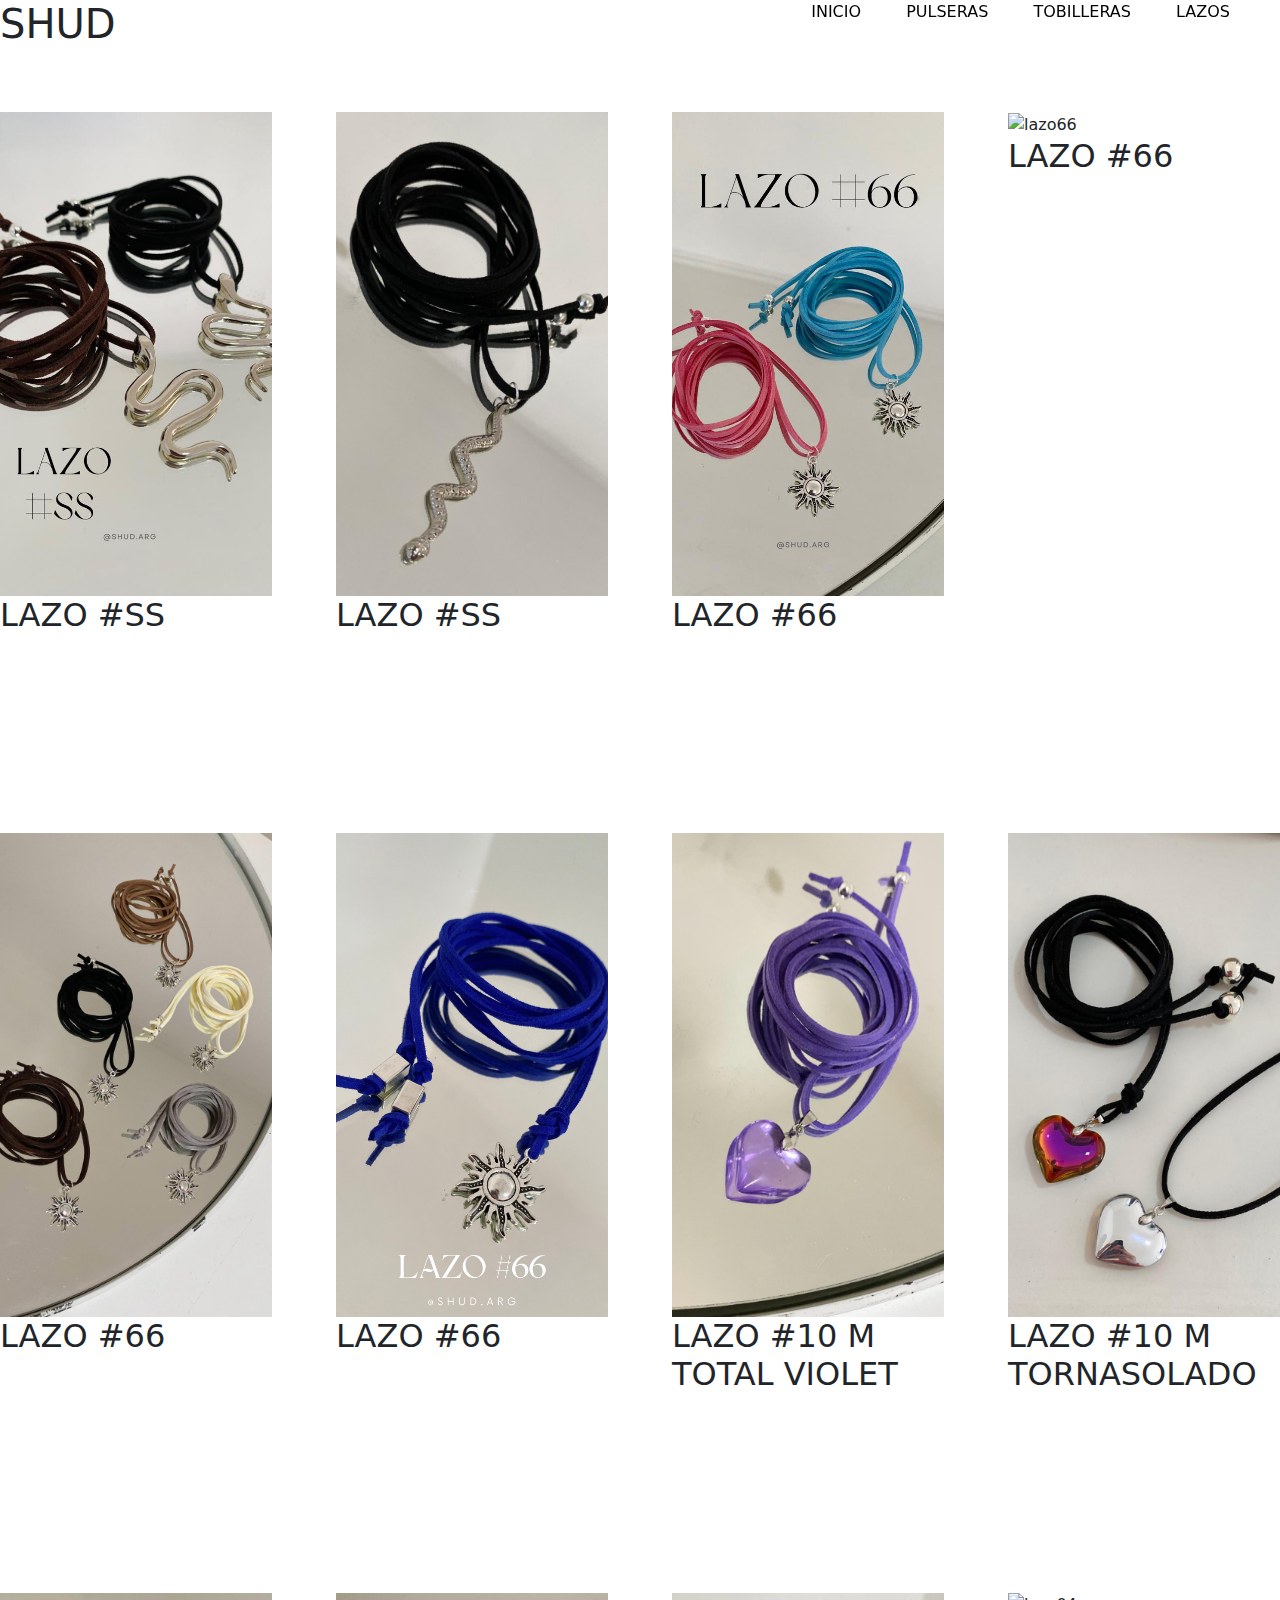
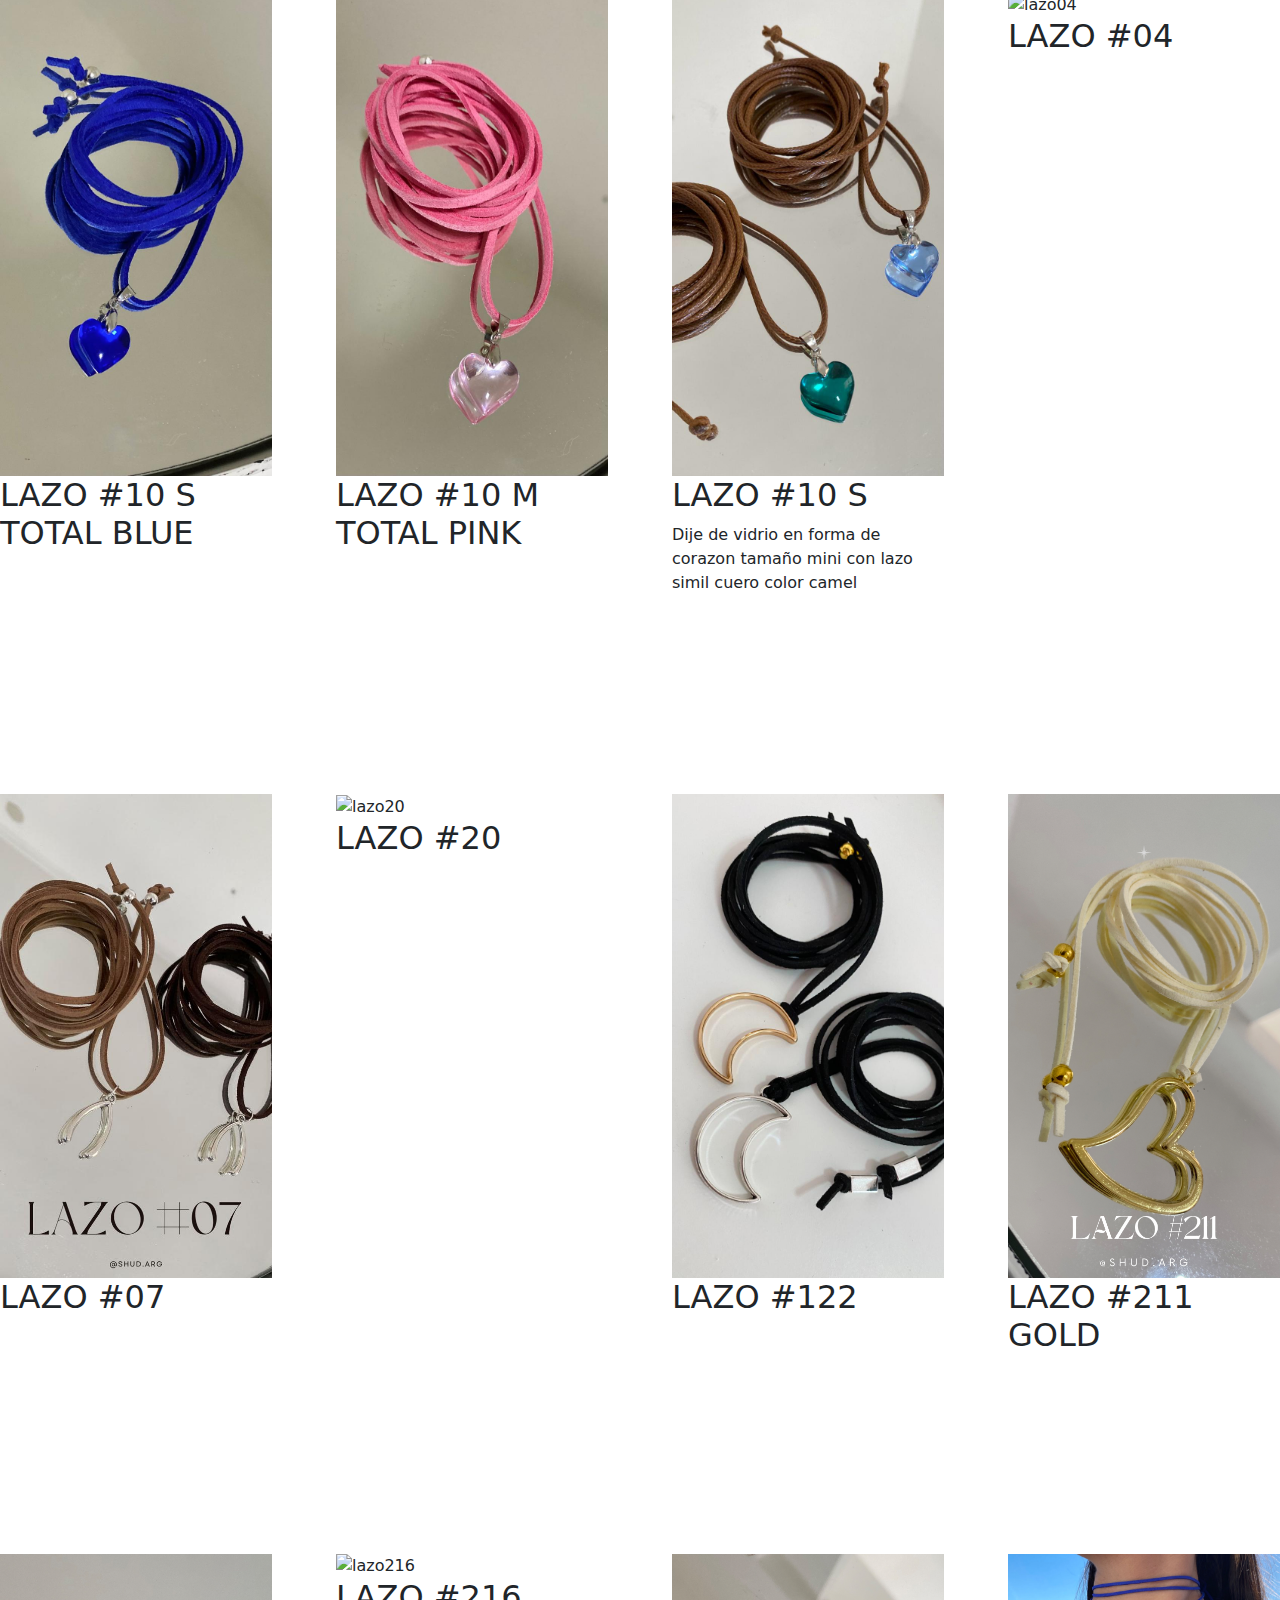
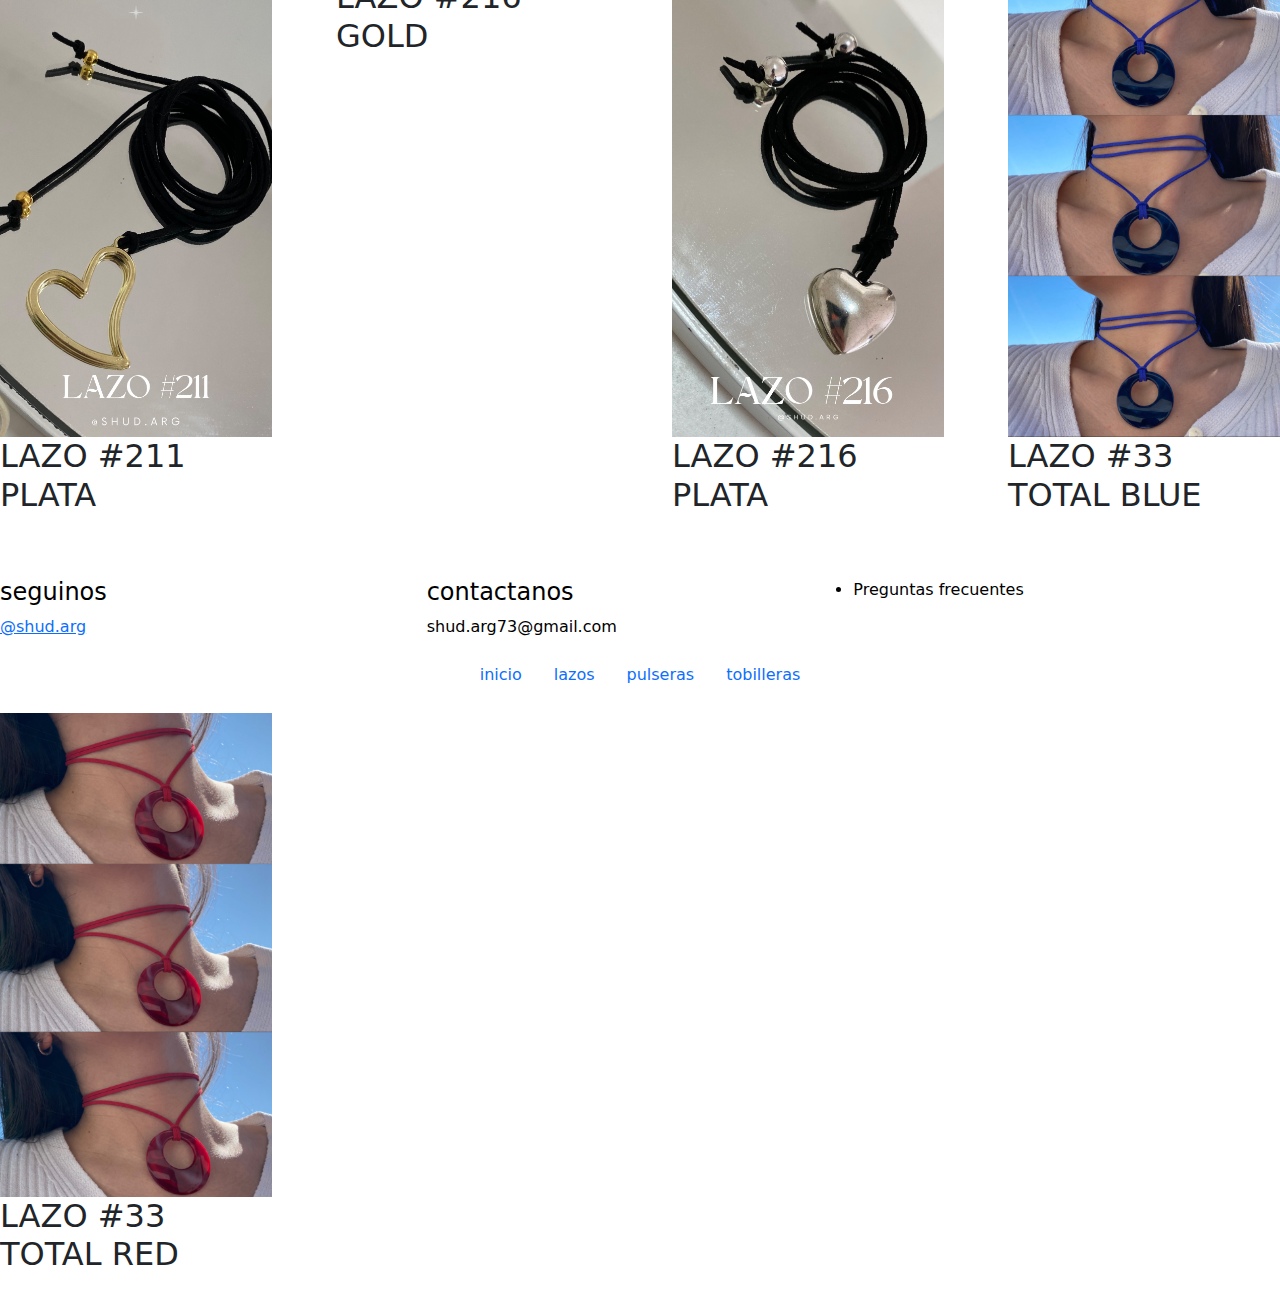
==== paginas/lazos.html @ 71af18a3 "entregable3" ====
<!DOCTYPE html>
<html lang="en">
<head>
    <meta charset="UTF-8">
    <meta name="viewport" content="width=device-width, initial-scale=1.0">
    <!--fuentes de google-->
    <link rel="preconnect" href="https://fonts.googleapis.com">
    <link rel="preconnect" href="https://fonts.gstatic.com" crossorigin>
    <link href="https://fonts.googleapis.com/css2?family=DM+Serif+Display:ital@0;1&family=Montserrat:ital,wght@1,900&family=Playfair+Display+SC:ital,wght@0,400;0,700;0,900;1,400;1,700;1,900&family=Playfair+Display:ital,wght@0,400..900;1,400..900&family=Roboto:wght@100;300;900&display=swap" rel="stylesheet"> 
    <link rel="icon" href="../img/shud.jpeg"><!--icono al lado del titulo-->
    <link rel="stylesheet" href="../css/main.css">
     <!--vinculo con bootstrap-->
     <link href="https://cdn.jsdelivr.net/npm/bootstrap@5.3.3/dist/css/bootstrap.min.css" rel="stylesheet" integrity="sha384-QWTKZyjpPEjISv5WaRU9OFeRpok6YctnYmDr5pNlyT2bRjXh0JMhjY6hW+ALEwIH" crossorigin="anonymous">
    <title>shud.arg</title>
</head>
<body>
    <header>
        <h1>SHUD</h1>
        <nav>
            <ul>
                <li> <a href="../index.html">INICIO</a></li>
                <li> <a href="pulseras.html">PULSERAS</a></li>
                <li> <a href="tobilleras.html">TOBILLERAS</a></li>
                <li> <a href="lazos.html">LAZOS</a></li>
            </ul>
        </nav>
    </header>
<main>
<section class="general-lazos">

    <div class=lazo-uno>
        <img src="../img/lazos/lazoSS.jpg" alt="lazoSS">       
        <h2>LAZO #SS</h2>
        <p> </p>
       </div>

       <div class=lazo-dos>
        <img src="../img/lazos/lazoSSfinito.jpg" alt="lazoSS">       
        <h2>LAZO #SS</h2>
        <p> </p>
       </div>  

       <div class=lazo-tres>
        <img src="../img/lazos/lazo66rosaceleste.jpg" alt="lazo66">       
        <h2>LAZO #66</h2>
        <p> </p>
       </div>

       <div class=lazo-cuatro>
        <img src="../img/lazos/lazo66grisyrojo.png" alt="lazo66">       
        <h2>LAZO #66</h2>
        <p> </p>
       </div>

       <div class=lazo-cinco>
        <img src="../img/lazos/lazo66.jpg" alt="lazo66">       
        <h2>LAZO #66</h2>
        <p> </p>
       </div>

       <div class=lazo-seis>
        <img src="../img/lazos/lazo66azul.PNG" alt="lazo66">       
        <h2>LAZO #66</h2>
        <p> </p>
       </div>

       <div class=lazo-siete>
        <img src="../img/lazos/lazo10totalviolet.jpg" alt="lazo10">       
        <h2>LAZO #10 M TOTAL VIOLET</h2>
        <p> </p>
       </div>

       <div class=lazo-ocho>
        <img src="../img/lazos/lazo10tornasolado.jpg" alt="lazo10">       
        <h2>LAZO #10 M TORNASOLADO </h2>
        <p> </p>
       </div>

       <div class=lazo-mueve>
        <img src="../img/lazos/lazo10totalblue.jpg" alt="lazo10">       
        <h2>LAZO #10 S TOTAL BLUE </h2>
        <p> </p>
       </div>

       <div class=lazo-diez>
        <img src="../img/lazos/lazo10totalpink.jpg" alt="lazo10">       
        <h2>LAZO #10 M TOTAL PINK </h2>
        <p> </p>
       </div>

       <div class=lazo-once>
        <img src="../img/lazos/lazo10similcamel.jpg" alt="lazo10">       
        <h2>LAZO #10 S  </h2>
        <p> Dije de vidrio en forma de corazon tamaño mini con lazo simil cuero color camel</p>
       </div>

       <div class=lazo-doce>
        <img src="../img/lazos/lazo04.PNG" alt="lazo04">       
        <h2>LAZO #04</h2>
        <p> </p>
       </div>

       <div class=lazoTrece>
        <img src="../img/lazos/lazo07.jpg" alt="lazo07">       
        <h2>LAZO #07 </h2>
        <p> </p>
       </div>

       <div class=lazo-catorce>
        <img src="../img/lazos/lazo20rosa.PNG" alt="lazo20">       
        <h2>LAZO #20 </h2>
        <p> </p>
      </div>

      <div class=lazo-quince>
        <img src="../img/lazos/lazo122.jpg" alt="lazo122">       
        <h2>LAZO #122 </h2>
        <p> </p>
      </div>

      <div class=lazo-diecises>
        <img src="../img/lazos/lazo211dorado.PNG" alt="lazo211">       
        <h2>LAZO #211 GOLD </h2>
        <p> </p>
      </div>

      <div class=lazo-diecisiete>
        <img src="../img/lazos/lazo211negro.PNG" alt="lazo211">       
        <h2>LAZO #211 PLATA </h2>
        <p> </p>
      </div>

      <div class=lazo-dieciocho>
        <img src="../img/lazos/lazo216.png" alt="lazo216">       
        <h2>LAZO #216 GOLD </h2>
        <p> </p>
      </div>

      <div class=lazo-diecinueve>
        <img src="../img/lazos/lazo216plata.png" alt="lazo216">       
        <h2>LAZO #216 PLATA </h2>
        <p> </p>
      </div>

      <div class=lazo-veinte>
        <img src="../img/lazos/lazo33blue.jpg" alt="lazo33">       
        <h2>LAZO #33 TOTAL BLUE</h2>
        <p> </p>
      </div>

      <div class=lazo-veintiuno>
        <img src="../img/lazos/lazo33red.jpg" alt="lazo33">       
        <h2>LAZO #33 TOTAL RED </h2>
        <p> </p>

  </section>

</main>



  <footer>

    <section class="redes">
    <div class="insta">
        <h4> seguinos </h4>
        <a href="https://www.instagram.com/shud.arg?utm_source=ig_web_button_share_sheet&igsh=ZDNlZDc0MzIxNw==">@shud.arg</a>
    </div>
    <div class="contacto">
        <h4>contactanos</h4>
        <p>shud.arg73@gmail.com</p>
    </div>
    <div class="preguntas">
        <li> <a href="preguntas.html"> Preguntas frecuentes</a></li>
    </div>
    </section>
    
        <ul class="nav justify-content-center --bs-dark>

            <li class="nav-item">
              <a class="nav-link active" aria-current="page" href="/index.html">inicio</a>
            </li>
            <li class="nav-item">
              <a class="nav-link" href="lazos.html">lazos</a>
            </li>
            <li class="nav-item">
                <a class="nav-link" href="pulseras.html">pulseras</a>
              </li>
              <li class="nav-item">
                <a class="nav-link" href="tobilleras.html">tobilleras</a>
              </li>
         </ul>
</footer>
</body>
</html>
---- css/main.css ----
header nav {
  position: fixed;
  top: 0;
  right: 10px;
}

header nav ul {
  list-style: none;
}

header nav ul li {
  display: inline-block;
  margin-right: 40px;
}

header nav ul a {
  text-decoration: none;
  color: black;
  font-weight: 500;
}

header nav ul a:hover {
  text-decoration: underline;
}

footer .redes {
  color: black;
  display: grid;
  grid-template-columns: repeat(3, 1fr);
}
footer .redes .preguntas a {
  color: black;
  text-decoration: none;
}

main .shud {
  text-align: center;
  padding-top: 3%;
}
main .amuletos {
  display: grid;
  grid-template-columns: repeat(3, 1fr);
  column-gap: 10%;
  padding: 5%;
}
main .amuletos img {
  width: 40%;
}
main .mix-fotos {
  display: grid;
  grid-template-columns: repeat(4, 1fr);
  grid-template-rows: repeat(2.1fr);
  row-gap: 5%;
  column-gap: 5%;
}
main .mix-fotos img {
  width: 100%;
}
main .ultimo-texto {
  margin: 2%;
  padding: 2%;
  text-align: center;
}

.general-pulseras {
  display: grid;
  grid-template-columns: repeat(4, 1fr);
  grid-template-rows: repeat(4, 1fr);
  row-gap: 2%;
  column-gap: 2%;
}
.general-pulseras img {
  width: 95%;
  height: 70%;
}

.general-lazos {
  display: grid;
  grid-template-columns: repeat(4, 1fr);
  grid-template-rows: repeat(5, 1fr);
  row-gap: 5%;
  column-gap: 5%;
  margin-top: 5%;
}
.general-lazos img {
  max-width: 100%;
}

.general-tobilleras {
  display: grid;
  grid-template-columns: repeat(4, 1fr);
  row-gap: 5%;
  column-gap: 5%;
  margin-top: 5%;
}
.general-tobilleras img {
  max-width: 100%;
}

@media only screen and (max-width: 480px) {
  * {
    font-size: 8px;
  }
  header h1 {
    display: flex;
    justify-content: center;
  }
  header nav ul li {
    display: inline-block;
    margin-right: 20px;
  }
}

/*# sourceMappingURL=main.css.map */
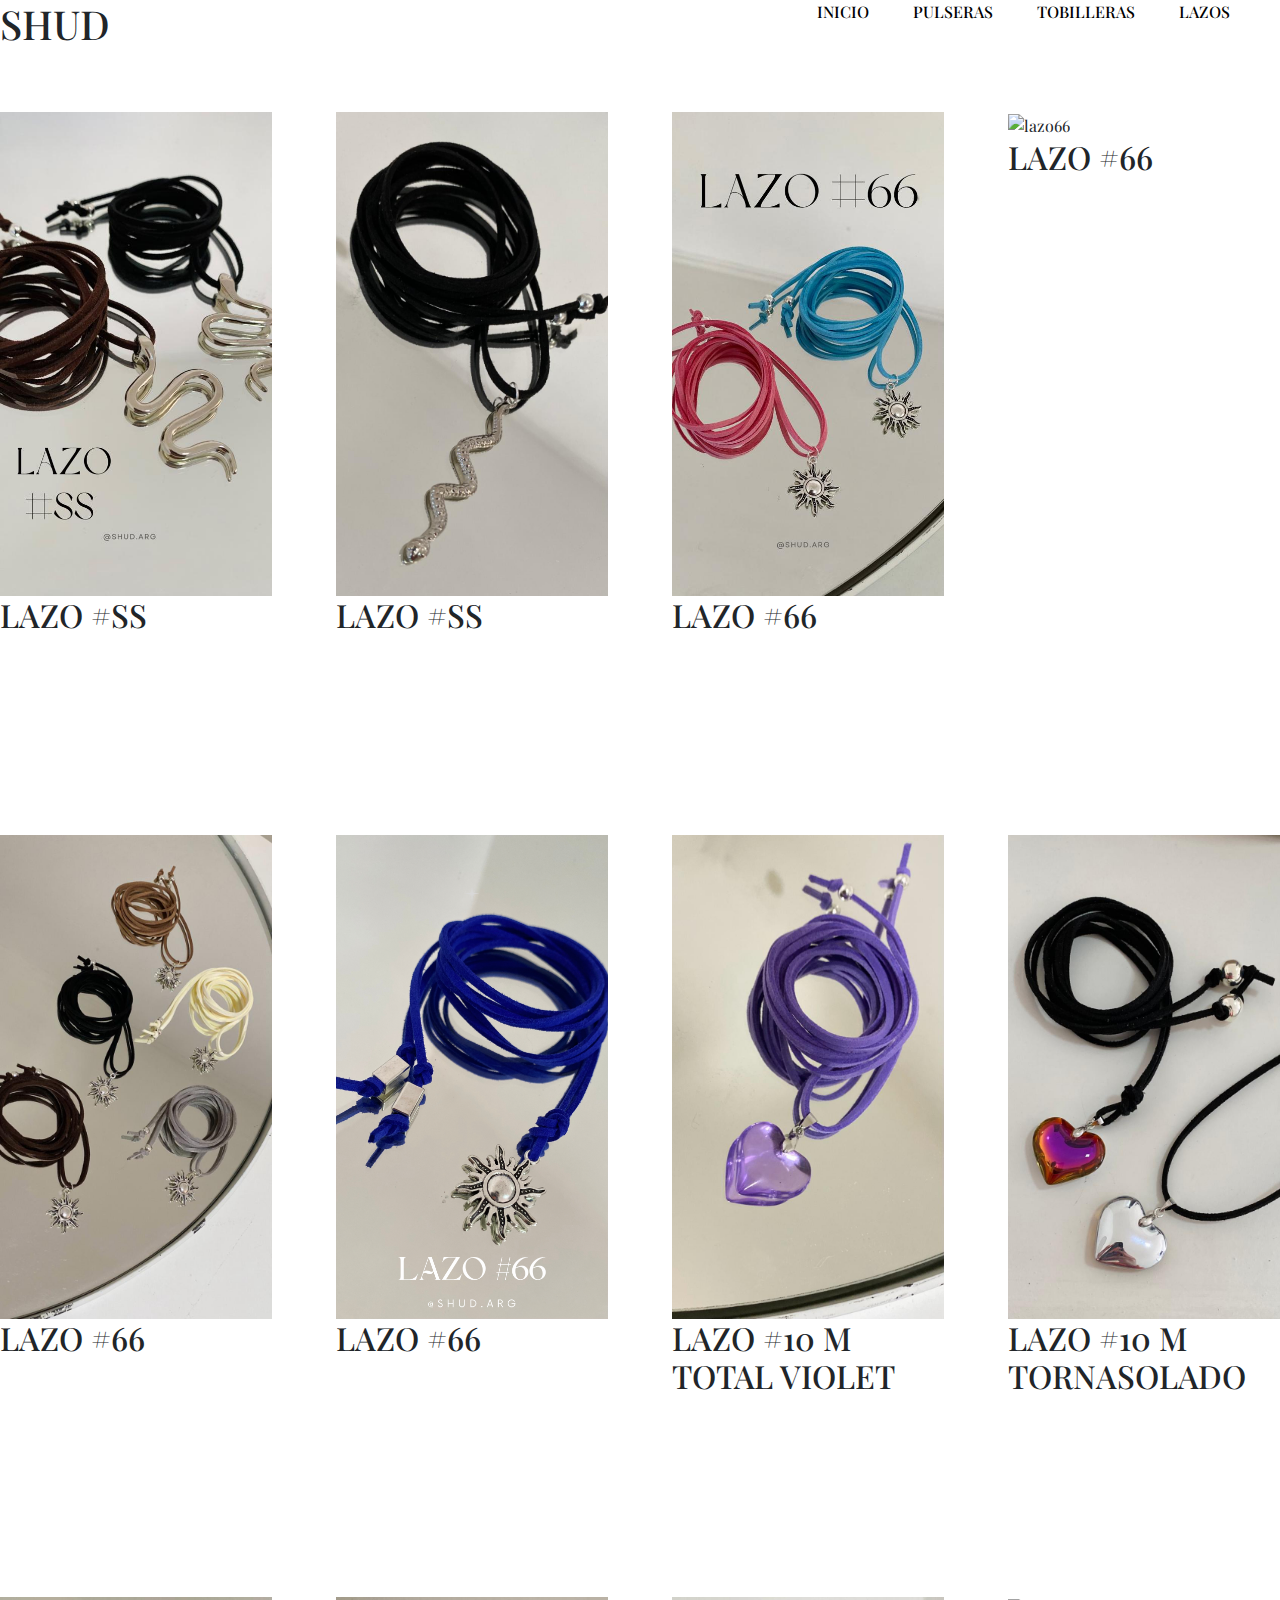
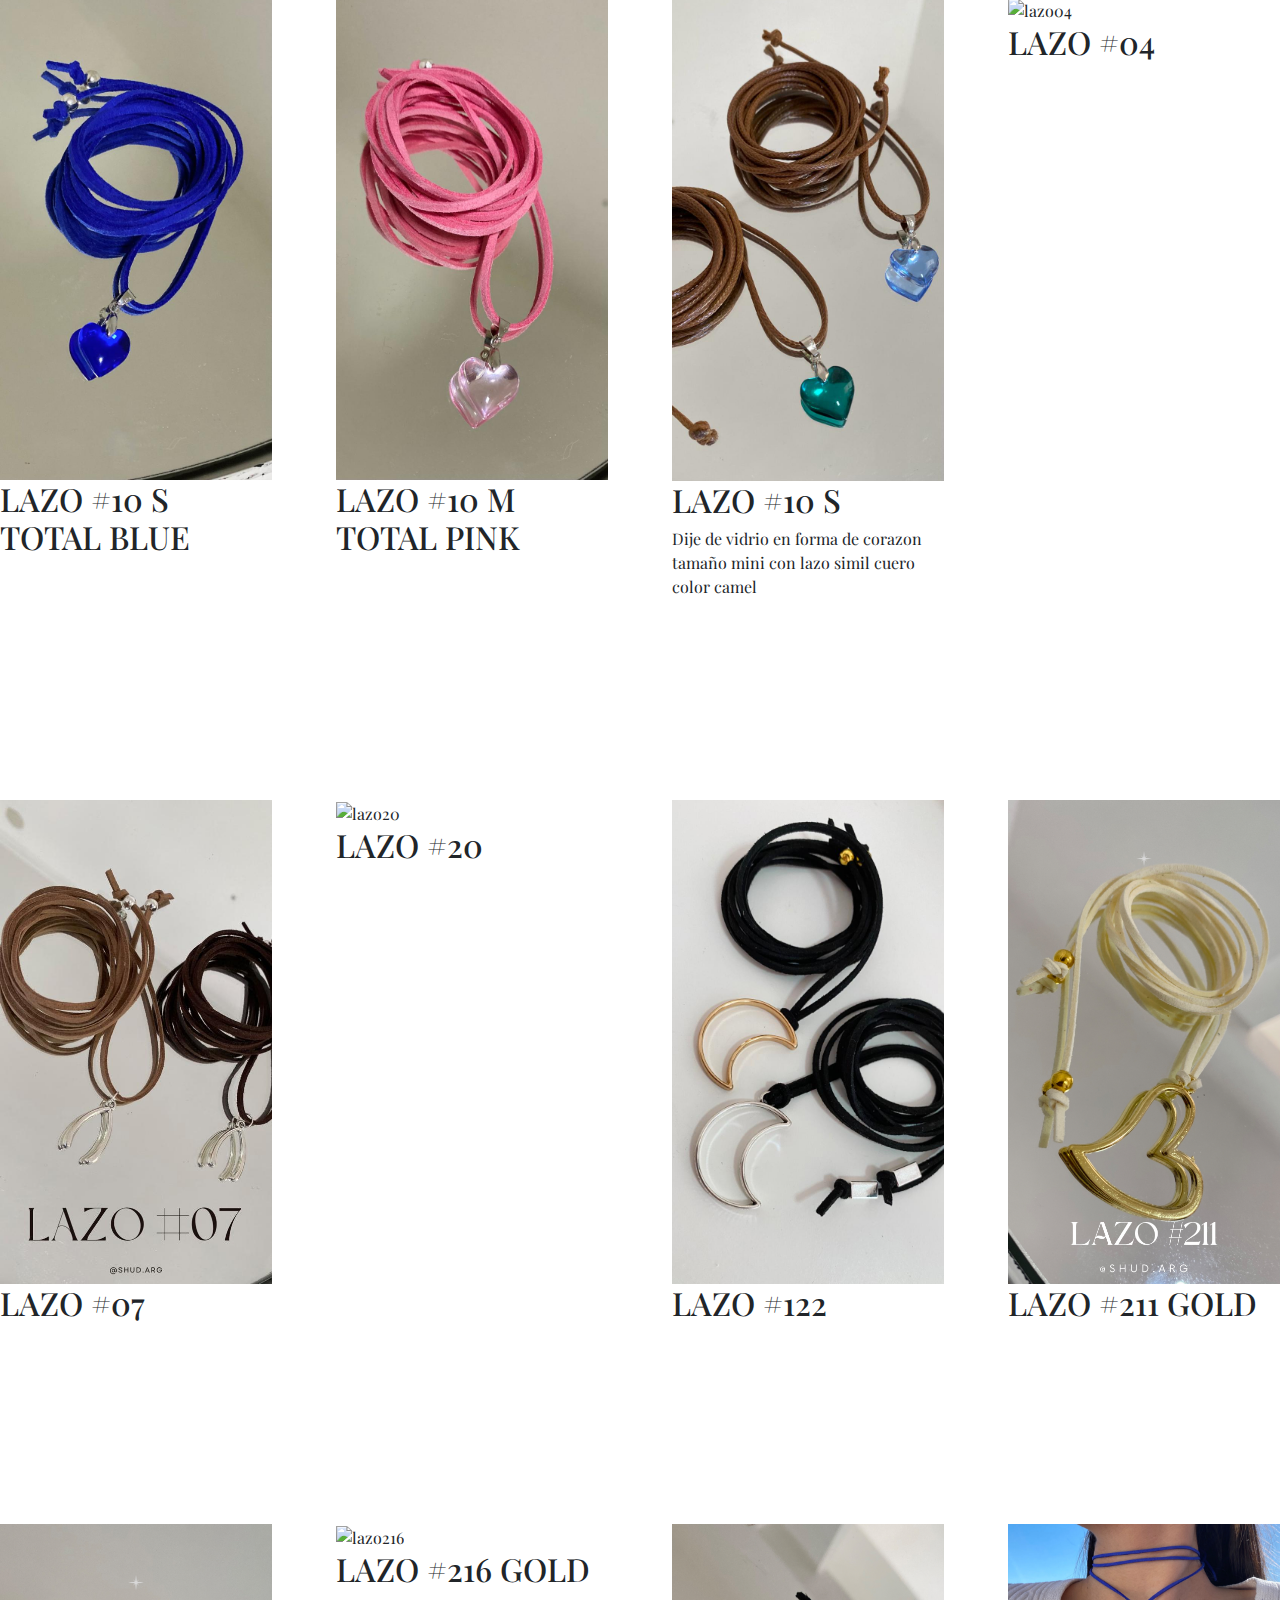
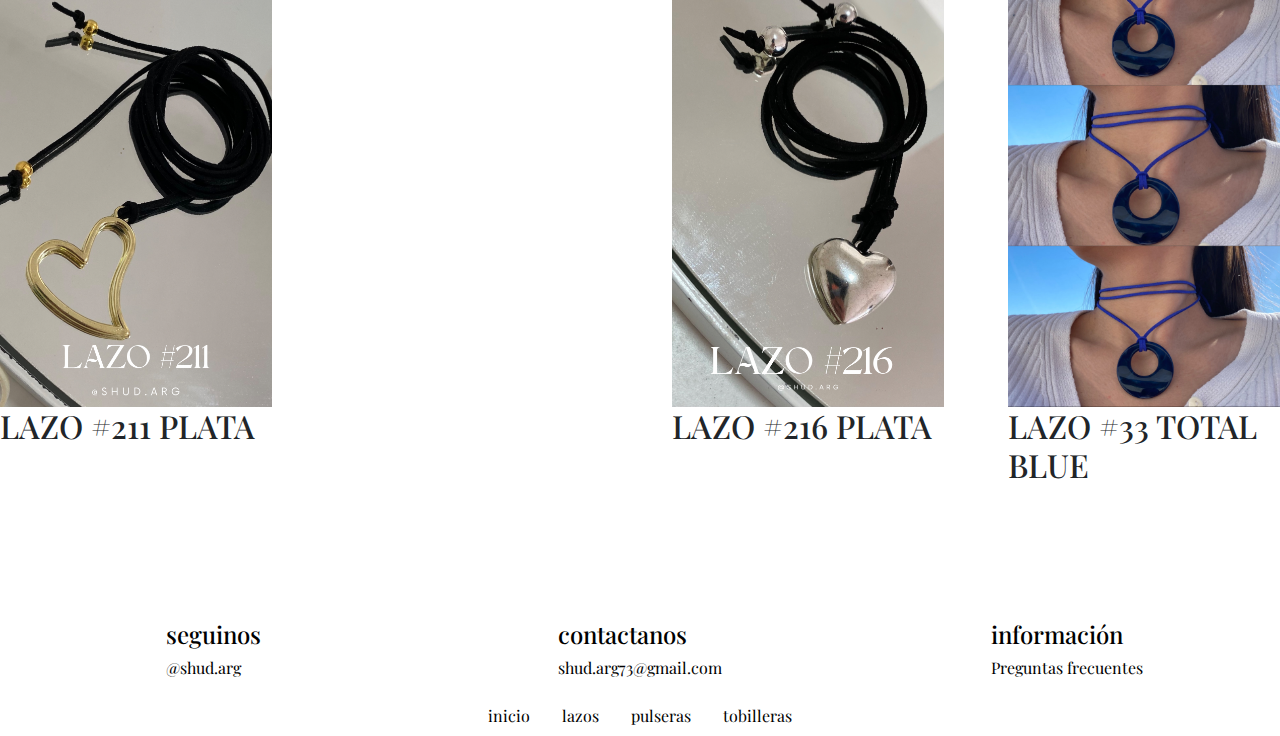
==== commit d92f2042: "detalles" ====
--- a/paginas/lazos.html
+++ b/paginas/lazos.html
@@ -148,10 +148,7 @@
         <p> </p>
       </div>
 
-      <div class=lazo-veintiuno>
-        <img src="../img/lazos/lazo33red.jpg" alt="lazo33">       
-        <h2>LAZO #33 TOTAL RED </h2>
-        <p> </p>
+    
 
   </section>
 
@@ -164,21 +161,22 @@
     <section class="redes">
     <div class="insta">
         <h4> seguinos </h4>
-        <a href="https://www.instagram.com/shud.arg?utm_source=ig_web_button_share_sheet&igsh=ZDNlZDc0MzIxNw==">@shud.arg</a>
+        <a href="https://www.instagram.com/shud.arg?utm_source=ig_web_button_share_sheet&igsh=ZDNlZDc0MzIxNw==" target="_blank">@shud.arg</a>
     </div>
     <div class="contacto">
         <h4>contactanos</h4>
         <p>shud.arg73@gmail.com</p>
     </div>
     <div class="preguntas">
+      <h4> información </h4>
         <li> <a href="preguntas.html"> Preguntas frecuentes</a></li>
     </div>
     </section>
     
-        <ul class="nav justify-content-center --bs-dark>
+        <ul class="nav justify-content-center bg-ultimonav">
 
             <li class="nav-item">
-              <a class="nav-link active" aria-current="page" href="/index.html">inicio</a>
+              <a class="nav-link active" aria-current="page" href="../index.html">inicio</a>
             </li>
             <li class="nav-item">
               <a class="nav-link" href="lazos.html">lazos</a>
--- a/css/main.css
+++ b/css/main.css
@@ -27,10 +27,24 @@
   color: black;
   display: grid;
   grid-template-columns: repeat(3, 1fr);
+  justify-items: center;
 }
-footer .redes .preguntas a {
+footer .redes a {
   color: black;
   text-decoration: none;
+}
+footer .redes .preguntas {
+  list-style: none;
+}
+footer .bg-ultimonav a {
+  color: black;
+}
+
+* {
+  background-color: white;
+  font-family: Playfair Display;
+  margin: 0;
+  padding: 0;
 }
 
 main .shud {
@@ -77,7 +91,7 @@
 .general-lazos {
   display: grid;
   grid-template-columns: repeat(4, 1fr);
-  grid-template-rows: repeat(5, 1fr);
+  grid-template-rows: repeat(6, 1fr);
   row-gap: 5%;
   column-gap: 5%;
   margin-top: 5%;
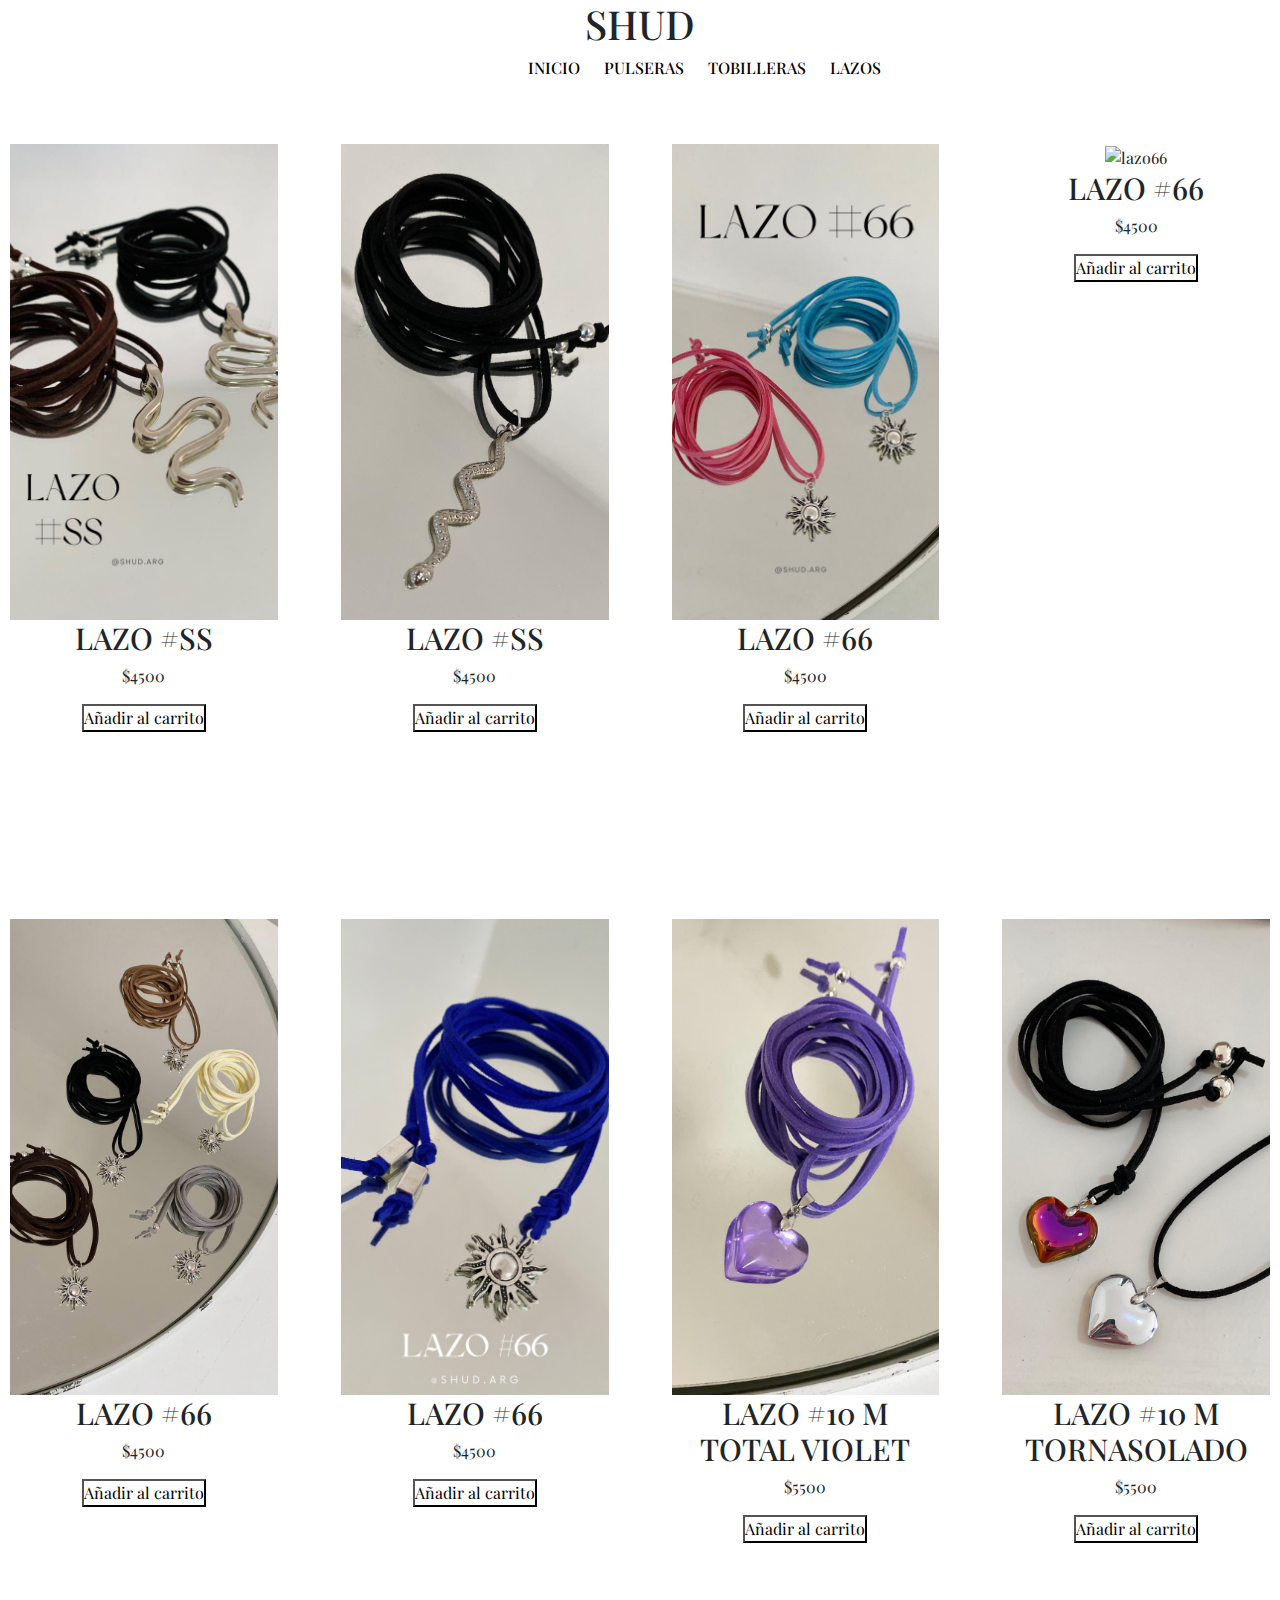
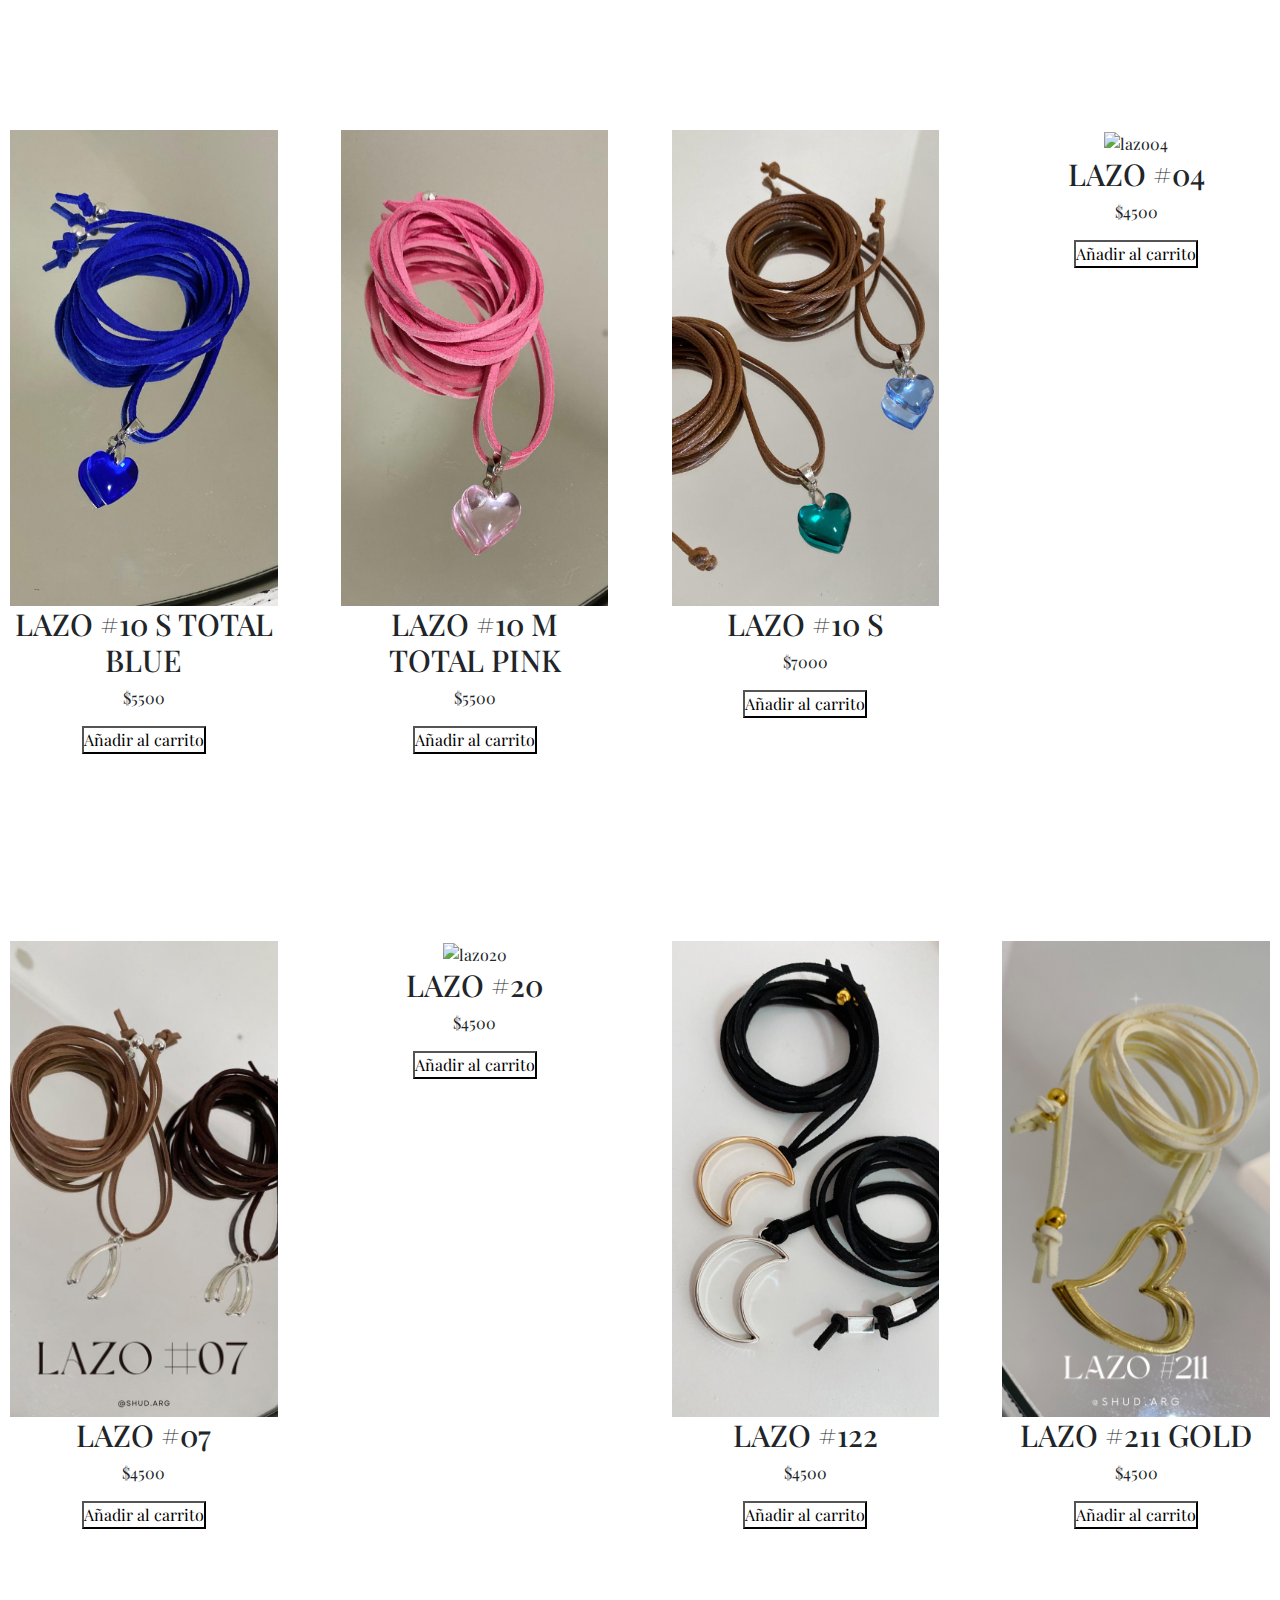
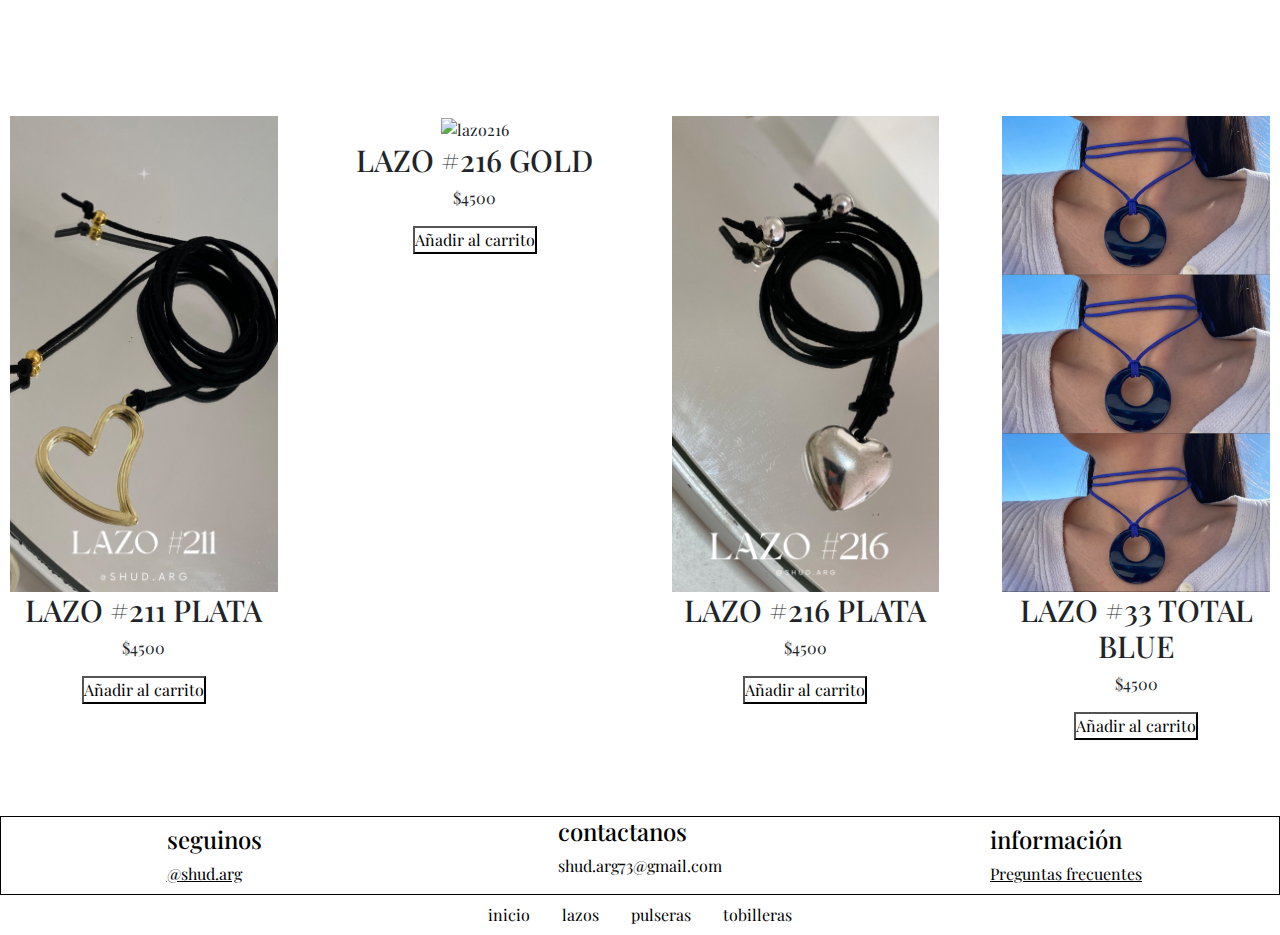
==== commit 05e40cf4: "detalles" ====
--- a/paginas/lazos.html
+++ b/paginas/lazos.html
@@ -25,127 +25,148 @@
             </ul>
         </nav>
     </header>
+
 <main>
 <section class="general-lazos">
 
     <div class=lazo-uno>
         <img src="../img/lazos/lazoSS.jpg" alt="lazoSS">       
         <h2>LAZO #SS</h2>
-        <p> </p>
+        <p class="price">$4500</p>
+        <button type="submit" id="submit-button">Añadir al carrito</button>
        </div>
 
        <div class=lazo-dos>
         <img src="../img/lazos/lazoSSfinito.jpg" alt="lazoSS">       
         <h2>LAZO #SS</h2>
-        <p> </p>
+        <p class="price">$4500</p>
+        <button type="submit" id="submit-button">Añadir al carrito</button>
        </div>  
 
        <div class=lazo-tres>
         <img src="../img/lazos/lazo66rosaceleste.jpg" alt="lazo66">       
         <h2>LAZO #66</h2>
-        <p> </p>
+        <p class="price">$4500</p>
+        <button type="submit" id="submit-button">Añadir al carrito</button>
        </div>
 
        <div class=lazo-cuatro>
         <img src="../img/lazos/lazo66grisyrojo.png" alt="lazo66">       
         <h2>LAZO #66</h2>
-        <p> </p>
+        <p class="price">$4500</p>
+        <button type="submit" id="submit-button">Añadir al carrito</button>
        </div>
 
        <div class=lazo-cinco>
         <img src="../img/lazos/lazo66.jpg" alt="lazo66">       
         <h2>LAZO #66</h2>
-        <p> </p>
+        <p class="price">$4500</p>
+        <button type="submit" id="submit-button">Añadir al carrito</button>
        </div>
 
        <div class=lazo-seis>
         <img src="../img/lazos/lazo66azul.PNG" alt="lazo66">       
         <h2>LAZO #66</h2>
-        <p> </p>
+        <p class="price">$4500</p>
+        <button type="submit" id="submit-button">Añadir al carrito</button>
        </div>
 
        <div class=lazo-siete>
         <img src="../img/lazos/lazo10totalviolet.jpg" alt="lazo10">       
         <h2>LAZO #10 M TOTAL VIOLET</h2>
-        <p> </p>
+        <p class="price">$5500</p>
+        <button type="submit" id="submit-button">Añadir al carrito</button>
        </div>
 
        <div class=lazo-ocho>
         <img src="../img/lazos/lazo10tornasolado.jpg" alt="lazo10">       
         <h2>LAZO #10 M TORNASOLADO </h2>
-        <p> </p>
+        <p class="price">$5500</p>
+        <button type="submit" id="submit-button">Añadir al carrito</button>
        </div>
 
        <div class=lazo-mueve>
         <img src="../img/lazos/lazo10totalblue.jpg" alt="lazo10">       
         <h2>LAZO #10 S TOTAL BLUE </h2>
-        <p> </p>
+        <p class="price">$5500</p>
+        <button type="submit" id="submit-button">Añadir al carrito</button>
        </div>
 
        <div class=lazo-diez>
         <img src="../img/lazos/lazo10totalpink.jpg" alt="lazo10">       
         <h2>LAZO #10 M TOTAL PINK </h2>
-        <p> </p>
+        <p class="price">$5500</p>
+        <button type="submit" id="submit-button">Añadir al carrito</button>
        </div>
 
        <div class=lazo-once>
         <img src="../img/lazos/lazo10similcamel.jpg" alt="lazo10">       
         <h2>LAZO #10 S  </h2>
-        <p> Dije de vidrio en forma de corazon tamaño mini con lazo simil cuero color camel</p>
+        <p class="price">$7000</p>
+        <button type="submit" id="submit-button">Añadir al carrito</button>
        </div>
 
        <div class=lazo-doce>
         <img src="../img/lazos/lazo04.PNG" alt="lazo04">       
         <h2>LAZO #04</h2>
-        <p> </p>
+        <p class="price">$4500</p>
+        <button type="submit" id="submit-button">Añadir al carrito</button>
        </div>
 
        <div class=lazoTrece>
         <img src="../img/lazos/lazo07.jpg" alt="lazo07">       
         <h2>LAZO #07 </h2>
-        <p> </p>
+        <p class="price">$4500</p>
+        <button type="submit" id="submit-button">Añadir al carrito</button>
        </div>
 
        <div class=lazo-catorce>
         <img src="../img/lazos/lazo20rosa.PNG" alt="lazo20">       
         <h2>LAZO #20 </h2>
-        <p> </p>
+        <p class="price">$4500</p>
+        <button type="submit" id="submit-button">Añadir al carrito</button>
       </div>
 
       <div class=lazo-quince>
         <img src="../img/lazos/lazo122.jpg" alt="lazo122">       
         <h2>LAZO #122 </h2>
-        <p> </p>
+        <p class="price">$4500</p>
+        <button type="submit" id="submit-button">Añadir al carrito</button>
       </div>
 
       <div class=lazo-diecises>
         <img src="../img/lazos/lazo211dorado.PNG" alt="lazo211">       
         <h2>LAZO #211 GOLD </h2>
-        <p> </p>
+        <p class="price">$4500</p>
+        <button type="submit" id="submit-button">Añadir al carrito</button>
       </div>
 
       <div class=lazo-diecisiete>
         <img src="../img/lazos/lazo211negro.PNG" alt="lazo211">       
         <h2>LAZO #211 PLATA </h2>
-        <p> </p>
+        <p class="price">$4500</p>
+        <button type="submit" id="submit-button">Añadir al carrito</button>
       </div>
 
       <div class=lazo-dieciocho>
         <img src="../img/lazos/lazo216.png" alt="lazo216">       
         <h2>LAZO #216 GOLD </h2>
-        <p> </p>
+        <p class="price">$4500</p>
+        <button type="submit" id="submit-button">Añadir al carrito</button>
       </div>
 
       <div class=lazo-diecinueve>
         <img src="../img/lazos/lazo216plata.png" alt="lazo216">       
         <h2>LAZO #216 PLATA </h2>
-        <p> </p>
+        <p class="price">$4500</p>
+        <button type="submit" id="submit-button">Añadir al carrito</button>
       </div>
 
       <div class=lazo-veinte>
         <img src="../img/lazos/lazo33blue.jpg" alt="lazo33">       
         <h2>LAZO #33 TOTAL BLUE</h2>
-        <p> </p>
+        <p class="price">$4500</p>
+        <button type="submit" id="submit-button">Añadir al carrito</button>
       </div>
 
     
@@ -157,7 +178,7 @@
 
 
   <footer>
-
+<section class="footer-lazos">
     <section class="redes">
     <div class="insta">
         <h4> seguinos </h4>
@@ -188,6 +209,7 @@
                 <a class="nav-link" href="tobilleras.html">tobilleras</a>
               </li>
          </ul>
+        </section>        
 </footer>
 </body>
 </html>--- a/css/main.css
+++ b/css/main.css
@@ -1,37 +1,36 @@
+header h1 {
+  text-align: center;
+}
 header nav {
-  position: fixed;
-  top: 0;
-  right: 10px;
-}
-
+  margin-left: 38%;
+}
 header nav ul {
   list-style: none;
 }
-
-header nav ul li {
+header nav li {
   display: inline-block;
-  margin-right: 40px;
-}
-
-header nav ul a {
+  margin-right: 10px;
+  margin-left: 10px;
+}
+header nav a {
   text-decoration: none;
   color: black;
   font-weight: 500;
 }
-
-header nav ul a:hover {
+header nav a:hover {
   text-decoration: underline;
 }
 
 footer .redes {
+  border: 1px solid black;
   color: black;
   display: grid;
   grid-template-columns: repeat(3, 1fr);
   justify-items: center;
+  align-items: center;
 }
 footer .redes a {
   color: black;
-  text-decoration: none;
 }
 footer .redes .preguntas {
   list-style: none;
@@ -40,11 +39,74 @@
   color: black;
 }
 
+@media only screen and (max-width: 500px) {
+  * {
+    font-size: 9px;
+  }
+  header nav {
+    display: flex;
+    display: inline-block;
+    margin-left: 12%;
+  }
+  header nav li {
+    margin-right: 5px;
+    margin-left: 5px;
+  }
+  main .general-pulseras {
+    display: grid;
+    grid-template-columns: 1fr 1fr 1fr;
+    grid-template-rows: 1fr 1fr 1fr 1fr;
+    margin: 0%;
+    gap: 1%;
+  }
+  main .general-pulseras h2 {
+    font-size: 11px;
+  }
+  main .general-pulseras img {
+    width: 90%;
+  }
+  .footer-pulseras {
+    margin-top: 10%;
+  }
+  main .general-lazos {
+    display: grid;
+    grid-template-columns: repeat(3, 1fr);
+    grid-template-rows: repeat(7, 1fr);
+    margin: 0%;
+    gap: 1%;
+  }
+  main .general-lazos h2 {
+    font-size: 11px;
+  }
+  main .general-lazos img {
+    width: 90%;
+  }
+  footer .footer-lazos {
+    margin-top: 20%;
+  }
+  main .general-tobilleras {
+    display: grid;
+    grid-template-columns: repeat(2, 1fr);
+    grid-template-rows: repeat(2, 1fr);
+  }
+  main .general-tobilleras h2 {
+    font-size: 11px;
+  }
+  main .preguntasf {
+    display: grid;
+    grid-template-columns: 1;
+    grid-template-columns: 80% 20%;
+    align-items: center;
+  }
+  main .preguntasf .preguntas-img {
+    margin-left: 25%;
+  }
+}
 * {
   background-color: white;
   font-family: Playfair Display;
-  margin: 0;
-  padding: 0;
+  margin: 0%;
+  padding: 0%;
 }
 
 main .shud {
@@ -79,50 +141,90 @@
 .general-pulseras {
   display: grid;
   grid-template-columns: repeat(4, 1fr);
-  grid-template-rows: repeat(4, 1fr);
-  row-gap: 2%;
-  column-gap: 2%;
+  grid-template-rows: repeat(3, 1fr);
+  margin: 10px;
+  row-gap: 5%;
+  column-gap: 5%;
+  text-align: center;
+  margin-top: 5%;
+  margin-bottom: 15%;
 }
 .general-pulseras img {
-  width: 95%;
-  height: 70%;
+  max-width: 100%;
+}
+.general-pulseras h2 {
+  font-size: 30px;
+}
+.general-pulseras button:hover {
+  transform: scale(1.2);
+  background-color: black;
+  color: white;
 }
 
 .general-lazos {
   display: grid;
   grid-template-columns: repeat(4, 1fr);
   grid-template-rows: repeat(6, 1fr);
-  row-gap: 5%;
-  column-gap: 5%;
-  margin-top: 5%;
+  margin: 10px;
+  row-gap: 5%;
+  column-gap: 5%;
+  text-align: center;
+  margin-top: 5%;
+  margin-bottom: 10%;
 }
 .general-lazos img {
   max-width: 100%;
+  object-fit: cover;
+}
+.general-lazos h2 {
+  font-size: 30px;
+}
+.general-lazos button:hover {
+  transform: scale(1.2);
+  background-color: black;
+  color: white;
 }
 
 .general-tobilleras {
   display: grid;
   grid-template-columns: repeat(4, 1fr);
-  row-gap: 5%;
-  column-gap: 5%;
-  margin-top: 5%;
+  margin: 10px;
+  row-gap: 5%;
+  column-gap: 5%;
+  text-align: center;
+  margin-top: 5%;
+  margin-bottom: 10%;
 }
 .general-tobilleras img {
   max-width: 100%;
-}
-
-@media only screen and (max-width: 480px) {
-  * {
-    font-size: 8px;
-  }
-  header h1 {
-    display: flex;
-    justify-content: center;
-  }
-  header nav ul li {
-    display: inline-block;
-    margin-right: 20px;
-  }
+  object-fit: cover;
+}
+.general-tobilleras h2 {
+  font-size: 30px;
+}
+.general-tobilleras button:hover {
+  transform: scale(1.2);
+  background-color: black;
+  color: white;
+}
+
+.preguntasf {
+  display: grid;
+  grid-template-columns: repeat(3, 1fr);
+  margin-top: 5%;
+  margin-bottom: 2%;
+}
+.preguntasf .preguntas-frecuentes {
+  grid-column-start: 1;
+  grid-column-end: 3;
+  text-align: center;
+}
+.preguntasf .preguntas-frecuentes h1 {
+  text-decoration: underline;
+}
+.preguntasf img {
+  max-width: 100%;
+  max-height: 80%;
 }
 
 /*# sourceMappingURL=main.css.map */
